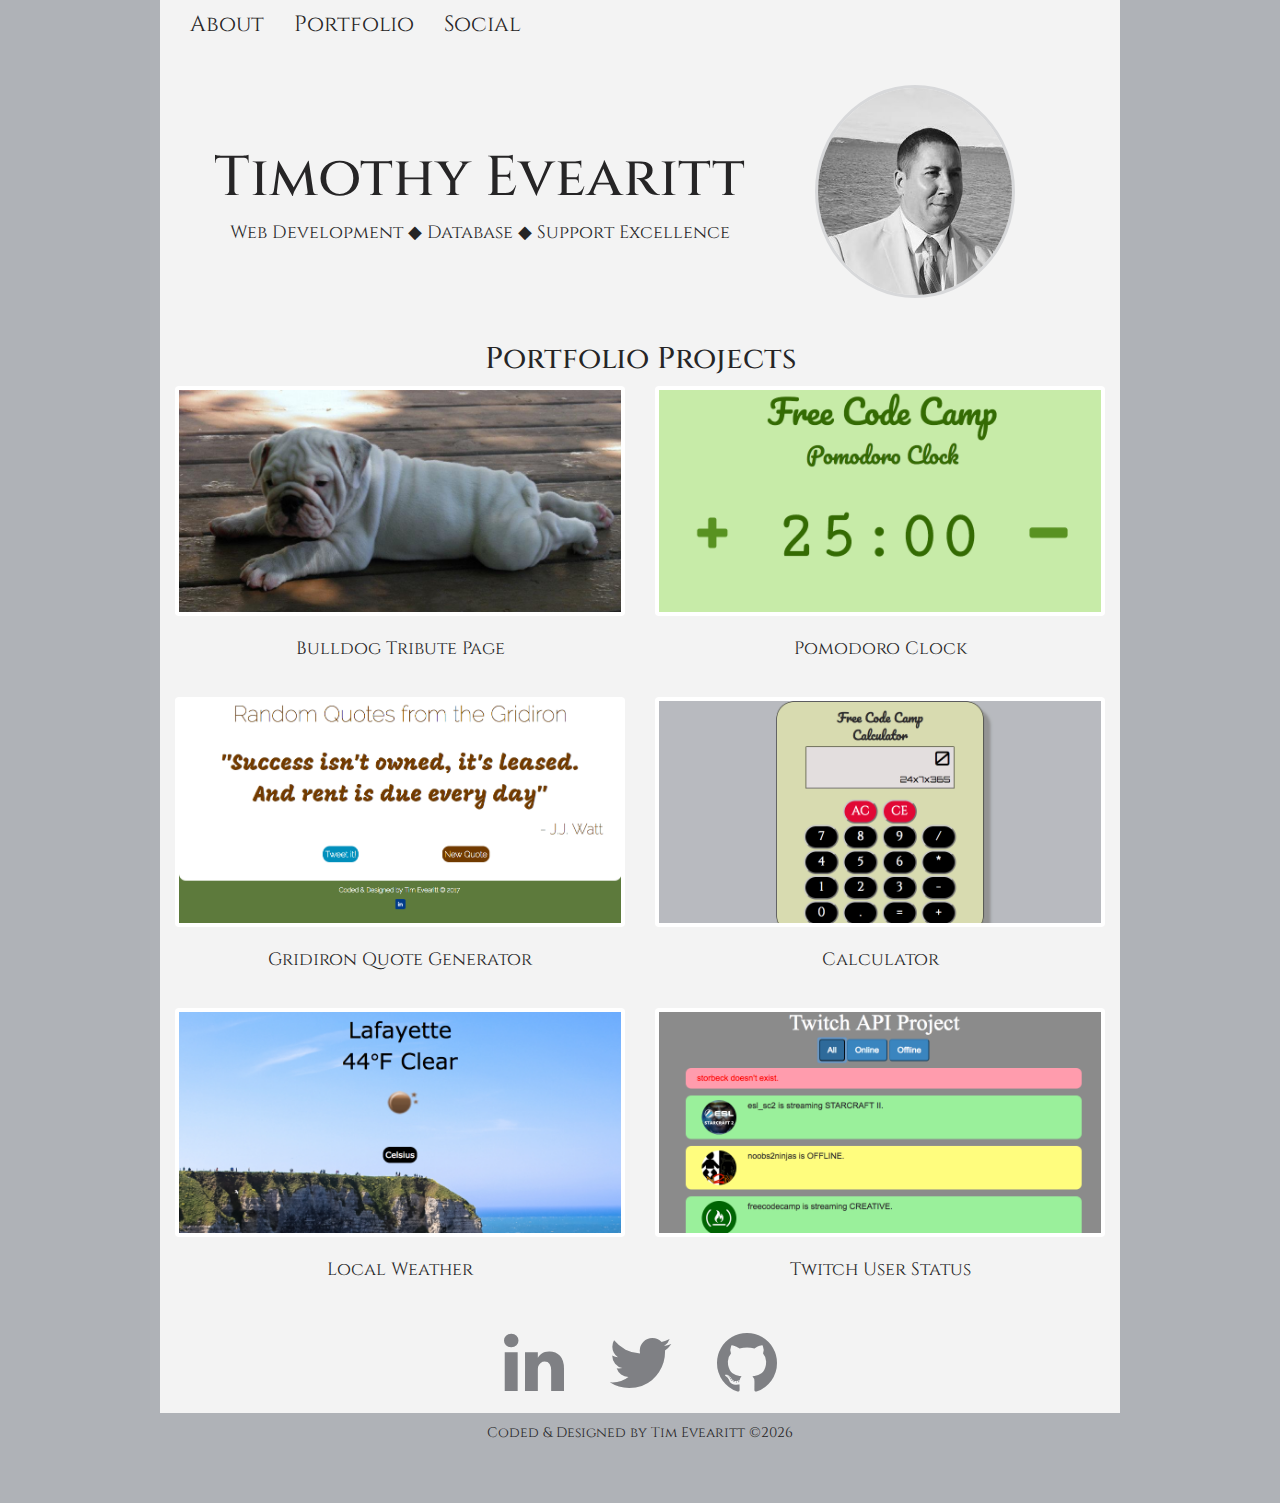
==== index.html @ d093bcc7 "Inserting Weather and twitch view projects into portfolio." ====
<!DOCTYPE html>
  <head>
    <title>Tim Evearitt - Portfolio</title>
    <link rel="stylesheet" href="//maxcdn.bootstrapcdn.com/font-awesome/4.5.0/css/font-awesome.min.css"/>
    <link rel="stylesheet" href="https://maxcdn.bootstrapcdn.com/bootstrap/3.3.7/css/bootstrap.min.css">
    <link rel="stylesheet" type="text/css" href="css/style.css">
    <link href="https://fonts.googleapis.com/css?family=Cinzel" rel="stylesheet">
    <meta name="viewport" content="width=device-width, initial-scale=1">
  </head>
  <body>
  <!-- NAV BAR-->
    <nav class="navbar navbar-default navbar-fixed-top">
      <div class="container">
        <ul class="nav navbar-nav">
          <li><a href="#about">About</a></li>
          <li><a href="#portfolio">Portfolio</a></li>
          <li><a href="#contact">Social</a></li> 
        </ul>
      </div>
    </nav>

    <div class="container">
      <a name="about" id="about"></a>
      <div class="row vertical-align">
        <div class="col-sm-8 text-center">
          <h1>Timothy Evearitt</h1> 
          <p>Web Development &#9670; Database &#9670; Support Excellence</p>
        </div>
        <div class="col-sm-4">
        <img src="images/timevearitt1.jpg" class="img-responsive" id="tim"/>
        </div>
      </div>

      <div class="row text-center">
        <div class="col-xs-12"><a name="portfolio" id="portfolio"></a>
          <h2>Portfolio Projects</h2>
        </div>
      </div>
      <!-- PORTFOLIO ROW 1 -->
      <div class="row">
        <div class="col-sm-6">
          <figure>
            <a href="tribute" class="thumbnail" target="_blank">
              <img src="images/ruxin.jpg" class="img-responsive center-block" alt="A warm deck is Ruxin's favorite place to relax."/>
            </a>
            <figcaption class="text-center">Bulldog Tribute Page</figcaption>
          </figure>
        </div>
        <div class="col-sm-6">
          <figure>
            <a href="pomodoro" class="thumbnail" target="_blank">
              <img src="images/pomodoro.png" alt="Pomodoro"/>
            </a>
            <figcaption class="text-center">Pomodoro Clock</figcaption>
          </figure>
        </div>
      </div>
      <!-- PORTFOLIO ROW 2 -->
      <div class="row">
        <div class="col-sm-6">
          <figure>
            <a href="quote-generator" class="thumbnail" target="_blank">
              <img src="images/quotes.png" class="img-responsive center-block" alt="Gridiron Quotes"/>
            </a>
            <figcaption class="text-center">Gridiron Quote Generator</figcaption>
          </figure>
        </div>
        <div class="col-sm-6">
          <figure>
            <a href="calculator" class="thumbnail" target="_blank">
              <img src="images/calculator.png" alt="Calculator"/>
            </a>
            <figcaption class="text-center">Calculator</figcaption>
          </figure>
        </div>
      </div>
      <!-- PORTFOLIO ROW 3 -->
      <div class="row">
        <div class="col-sm-6">
          <figure>
            <a href="weather" class="thumbnail" target="_blank">
              <img src="images/weather.png" class="img-responsive center-block" alt="weather app"/>
            </a>
            <figcaption class="text-center">Local Weather</figcaption>
          </figure>
        </div>
        <div class="col-sm-6">
          <figure>
            <a href="twitch-viewer" class="thumbnail" target="_blank">
              <img src="images/twitch.png" alt="Twitch"/>
            </a>
            <figcaption class="text-center">Twitch User Status</figcaption>
          </figure>
        </div>
      </div>
      <!-- PORTFOLIO ROW SOCIAL -->
      <div class="row">
        <div class="visible-xs text-center">
          <a href="https://www.linkedin.com/in/timevearitt" target="_blank">
            <i class="fa fa-linkedin fa-3x social"></i></a>
          <a href="https://twitter.com/timevearitt" target="_blank">
            <i class="fa fa-twitter fa-3x social" aria-hidden="true"></i></a>
          <a href="https://github.com/timevearitt" target="_blank"><i class="fa fa-github fa-3x social" aria-hidden="true"></i></a>
        </div>
        <div class="hidden-xs col-sm-12 text-center">
          <a href="https://www.linkedin.com/in/timevearitt" target="_blank">
            <i class="fa fa-linkedin fa-5x social"></i></a>
          <a href="https://twitter.com/timevearitt" target="_blank">
            <i class="fa fa-twitter fa-5x social" aria-hidden="true"></i></a>
          <a href="https://github.com/timevearitt" target="_blank"><i class="fa fa-github fa-5x social" aria-hidden="true"></i></a>
        </div>
      </div>
      <a name="contact" id="contact"></a>
    </div>
  </body>
  <footer class="text-center">Coded & Designed by Tim Evearitt &copy;<script type="text/javascript">document.write(new Date().getFullYear());</script></br>
  </footer>
</html>
---- css/style.css ----
@media (min-width: 1200px) {
  .container {
   max-width: 960px;
  }
}

.navbar {
  background-color: #afb2b7;
  border: none;
}

.container{
  background-color: #f3f3f3;
  padding-bottom: 15px;
}

body{
  font-family: 'Cinzel', serif;
  color: #262526;
  background-color: #afb2b7;
  padding-top: 60px;
}

h1{
  font-size: 28px;
}

li{
  font-size: 18px;
  float: left;
  display: inline-block;
  color: #262526;
}

@media (min-width: 768px){
  h1{
    font-size: 56px;
  }

  p{
    font-size: 18px;
  }

  figcaption{
    font-size: 18px;
  }

  li{
    font-size: 22px;
  }
}

.social{
  color: #7f8084;
  margin: 10px 20px 0px 20px;
}

#tim{
  margin: 25px 0px 25px 0px;
  float: left;
  border: solid 3px;
  border-radius: 50%;
  border-color: #d7d8da;
  width: 200px;
}

.vertical-align {
    display: flex;
    align-items: center;
}

.navbar-default .navbar-nav>li>a {
  color: #262526;
}

.navbar-default .navbar-nav>li>a:hover,
.navbar-default .navbar-nav > li > a:focus{
  color: #afb2b7;
}

.row .thumbnail{
  border: none;
}

#about:before, #portfolio:before, #contact:before{ 
  display: block; 
  content: " "; 
  margin-top: -50px; 
  height: 50px; 
  visibility: hidden; 
}

figure{
  margin-bottom: 35px;
}

footer{
  padding: 10px;
  margin-bottom: 50px;
}
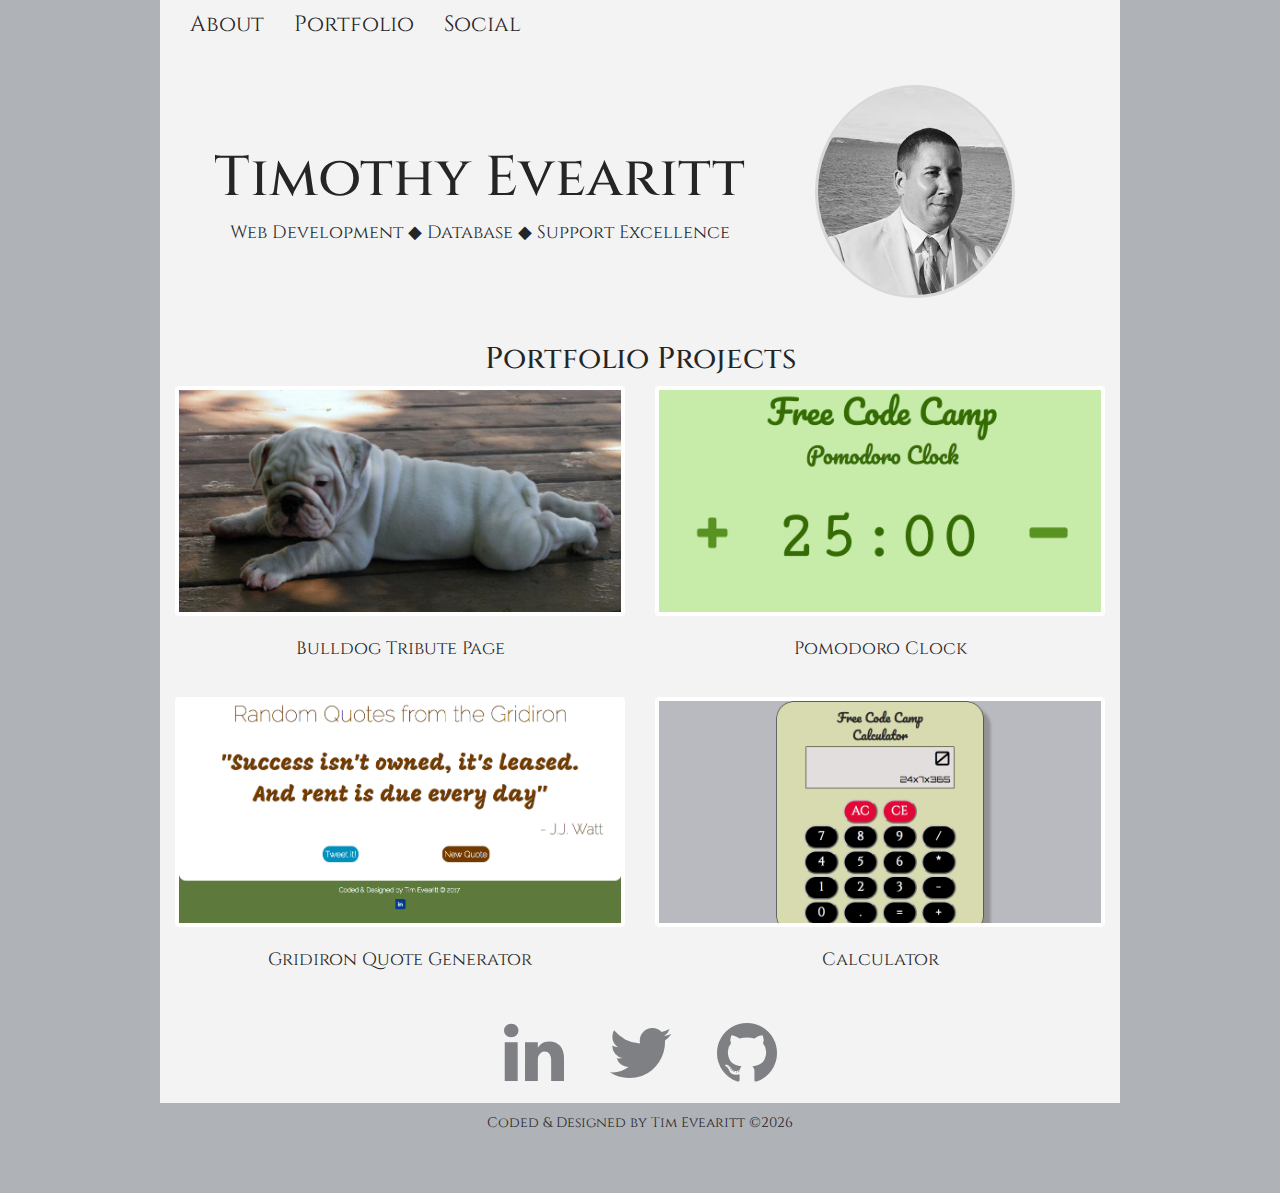
==== commit 9af921b0: "commenting out weather project due to https issue with open weather api." ====
--- a/index.html
+++ b/index.html
@@ -75,7 +75,7 @@
         </div>
       </div>
       <!-- PORTFOLIO ROW 3 -->
-      <div class="row">
+      <!--<div class="row">
         <div class="col-sm-6">
           <figure>
             <a href="weather" class="thumbnail" target="_blank">
@@ -92,7 +92,7 @@
             <figcaption class="text-center">Twitch User Status</figcaption>
           </figure>
         </div>
-      </div>
+      </div> -->
       <!-- PORTFOLIO ROW SOCIAL -->
       <div class="row">
         <div class="visible-xs text-center">
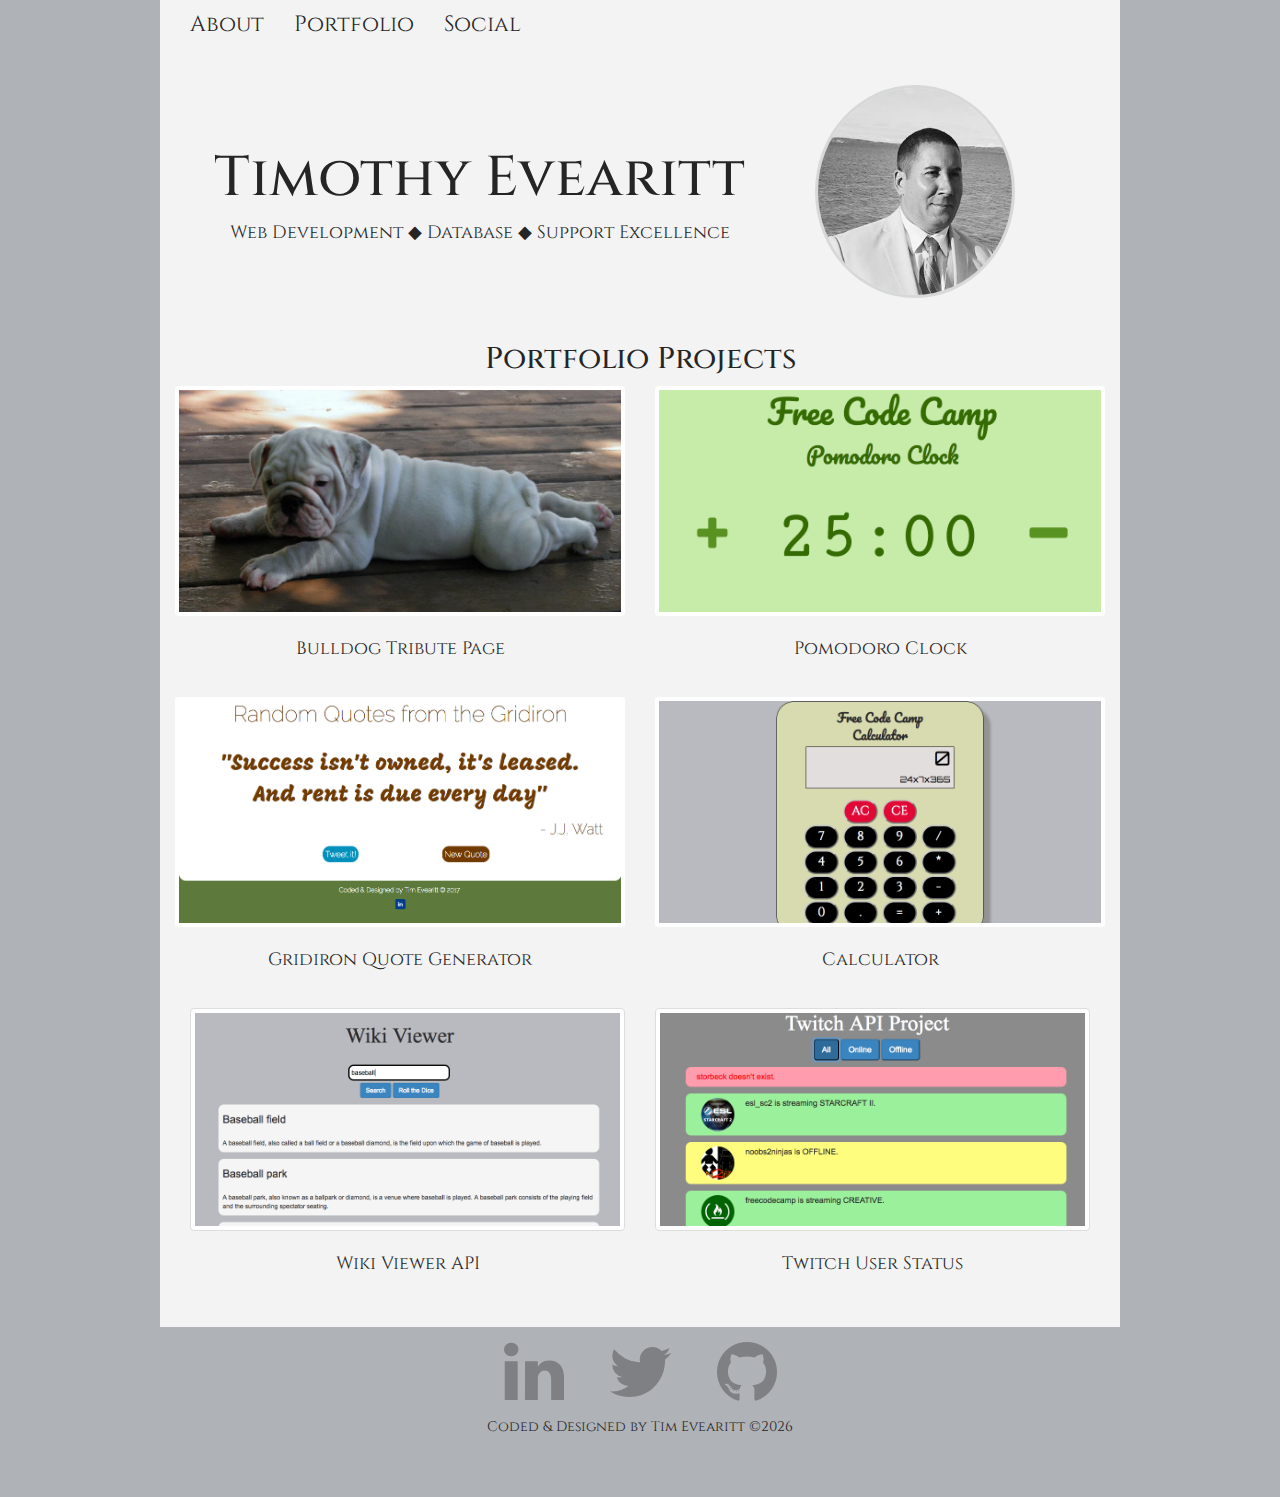
==== commit 1780ac05: "Add wiki viewer project" ====
--- a/index.html
+++ b/index.html
@@ -84,6 +84,15 @@
             <figcaption class="text-center">Local Weather</figcaption>
           </figure>
         </div>
+      -->
+        <div class="col-sm-6">
+          <figure>
+            <a href="wiki-viewer" class="thumbnail" target="_blank">
+              <img src="images/wiki.png" alt="wiki"/>
+            </a>
+            <figcaption class="text-center">Wiki Viewer API</figcaption>
+          </figure>
+        </div>
         <div class="col-sm-6">
           <figure>
             <a href="twitch-viewer" class="thumbnail" target="_blank">
@@ -92,7 +101,7 @@
             <figcaption class="text-center">Twitch User Status</figcaption>
           </figure>
         </div>
-      </div> -->
+      </div>
       <!-- PORTFOLIO ROW SOCIAL -->
       <div class="row">
         <div class="visible-xs text-center">
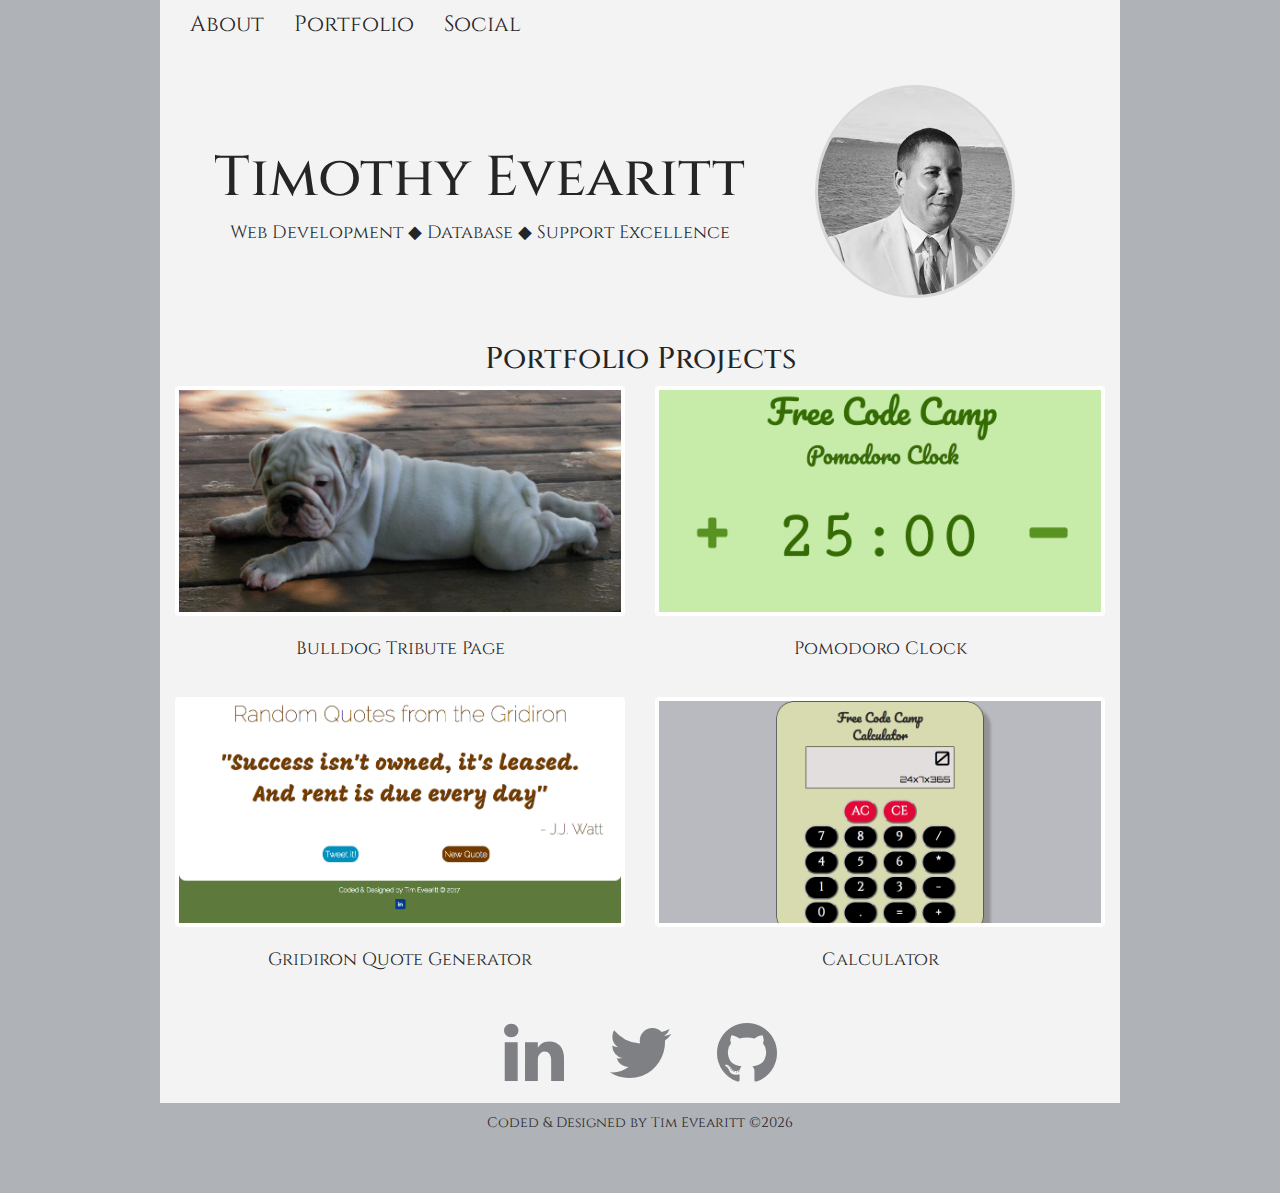
==== commit 69d31b89: "comment out twitch and wiki" ====
--- a/index.html
+++ b/index.html
@@ -84,7 +84,7 @@
             <figcaption class="text-center">Local Weather</figcaption>
           </figure>
         </div>
-      -->
+      
         <div class="col-sm-6">
           <figure>
             <a href="wiki-viewer" class="thumbnail" target="_blank">
@@ -102,6 +102,7 @@
           </figure>
         </div>
       </div>
+      -->
       <!-- PORTFOLIO ROW SOCIAL -->
       <div class="row">
         <div class="visible-xs text-center">
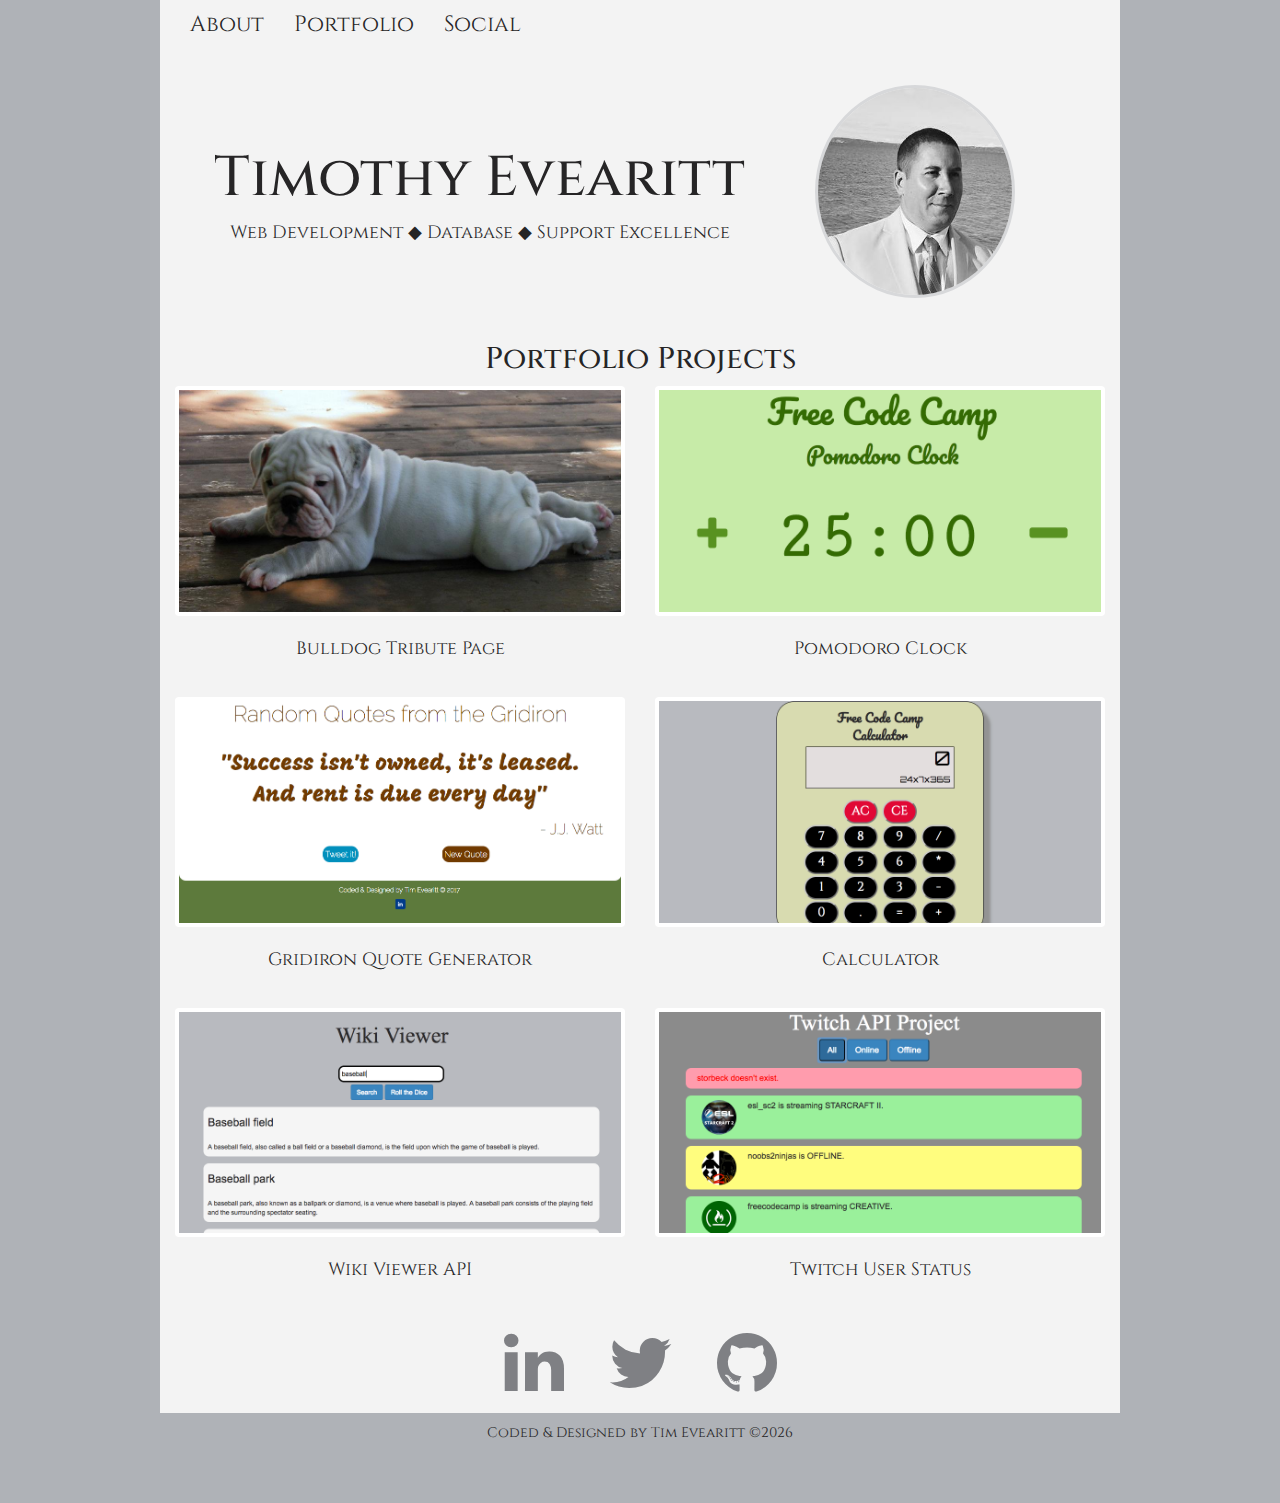
==== commit 7efb6f7e: "reinsert wiki and twitch.  fixed image responsive." ====
--- a/index.html
+++ b/index.html
@@ -75,7 +75,7 @@
         </div>
       </div>
       <!-- PORTFOLIO ROW 3 -->
-      <!--<div class="row">
+      <div class="row"><!--
         <div class="col-sm-6">
           <figure>
             <a href="weather" class="thumbnail" target="_blank">
@@ -84,11 +84,11 @@
             <figcaption class="text-center">Local Weather</figcaption>
           </figure>
         </div>
-      
+        -->
         <div class="col-sm-6">
           <figure>
             <a href="wiki-viewer" class="thumbnail" target="_blank">
-              <img src="images/wiki.png" alt="wiki"/>
+              <img src="images/wiki.png" class="img-responsive center-block" alt="wiki"/>
             </a>
             <figcaption class="text-center">Wiki Viewer API</figcaption>
           </figure>
@@ -96,13 +96,13 @@
         <div class="col-sm-6">
           <figure>
             <a href="twitch-viewer" class="thumbnail" target="_blank">
-              <img src="images/twitch.png" alt="Twitch"/>
+              <img src="images/twitch.png" class="img-responsive center-block" alt="Twitch"/>
             </a>
             <figcaption class="text-center">Twitch User Status</figcaption>
           </figure>
         </div>
       </div>
-      -->
+      
       <!-- PORTFOLIO ROW SOCIAL -->
       <div class="row">
         <div class="visible-xs text-center">
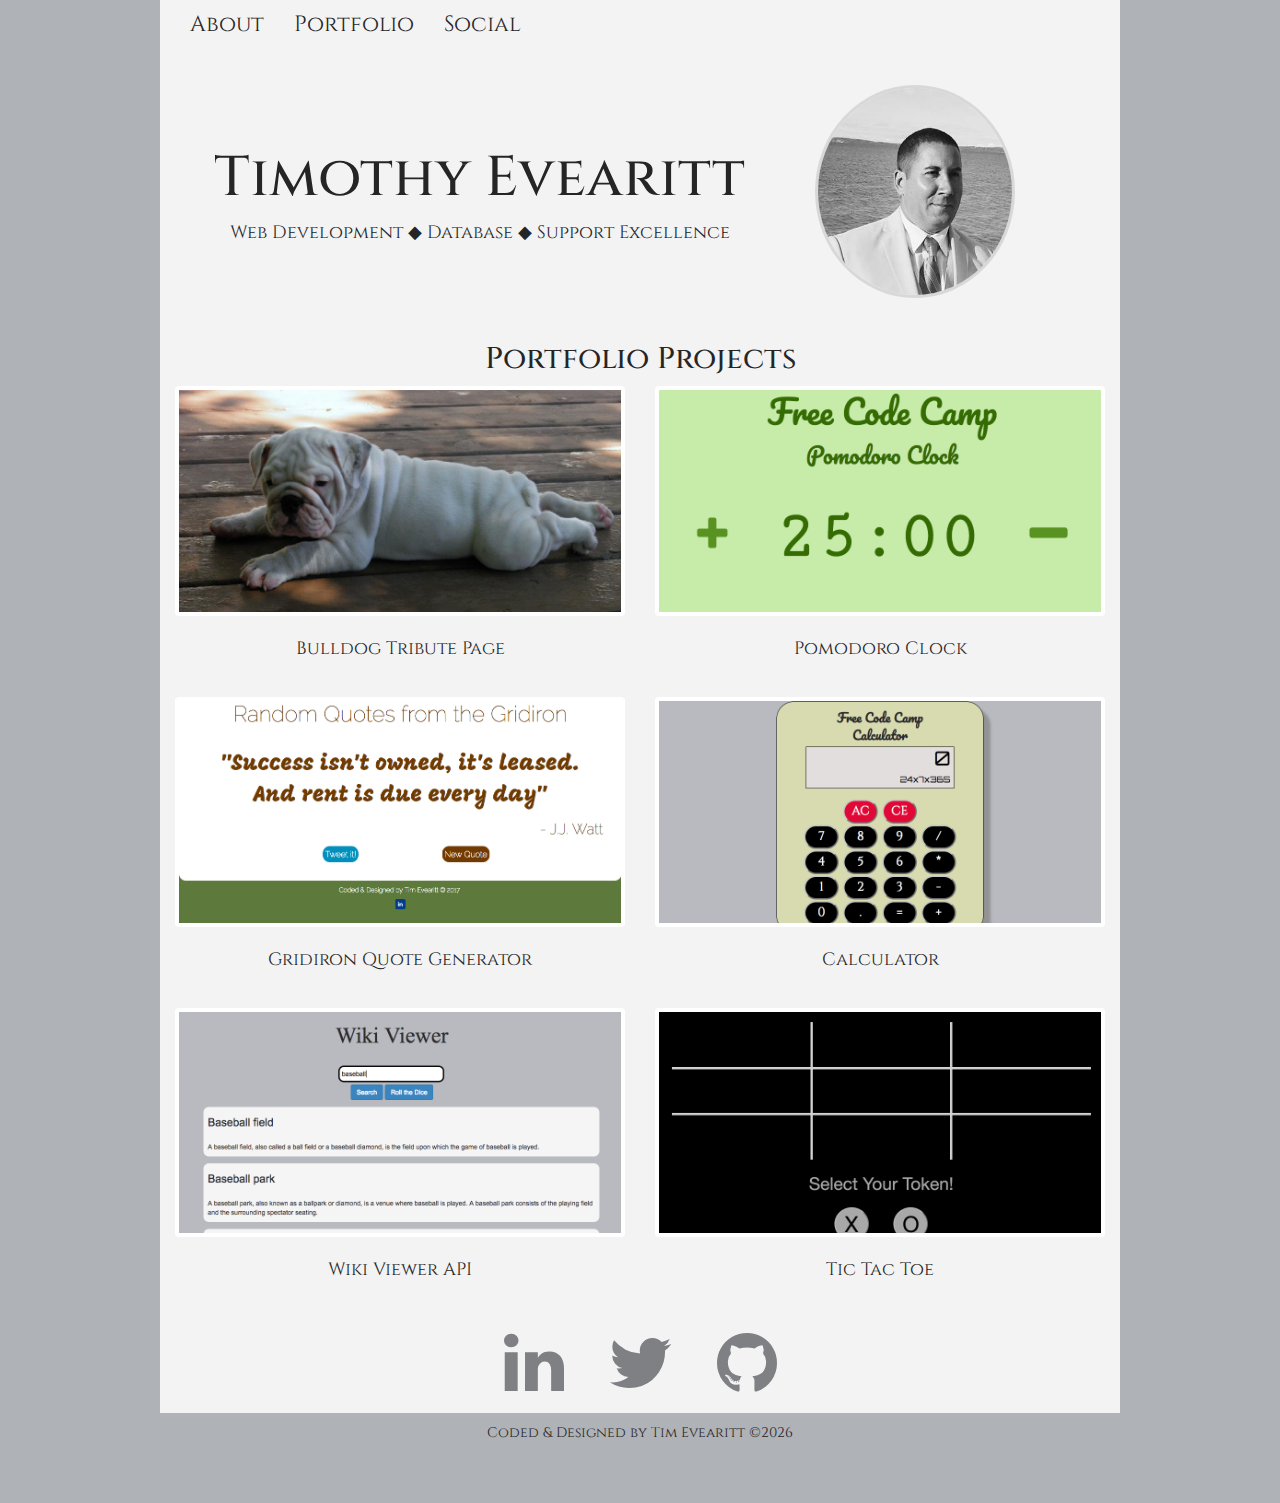
==== commit 5b04d6c4: "Add tic tac toe to portfolio main page.  Commented out the Twitch Viewer API project." ====
--- a/index.html
+++ b/index.html
@@ -95,12 +95,20 @@
         </div>
         <div class="col-sm-6">
           <figure>
+            <a href="tic-tac-toe" class="thumbnail" target="_blank">
+              <img src="images/tic-tac-toe.png" class="img-responsive center-block" alt="Tic Tac Toe"/>
+            </a>
+            <figcaption class="text-center">Tic Tac Toe</figcaption>
+          </figure>
+        </div>
+        <!--<div class="col-sm-6">
+          <figure>
             <a href="twitch-viewer" class="thumbnail" target="_blank">
               <img src="images/twitch.png" class="img-responsive center-block" alt="Twitch"/>
             </a>
             <figcaption class="text-center">Twitch User Status</figcaption>
           </figure>
-        </div>
+        </div>-->
       </div>
       
       <!-- PORTFOLIO ROW SOCIAL -->
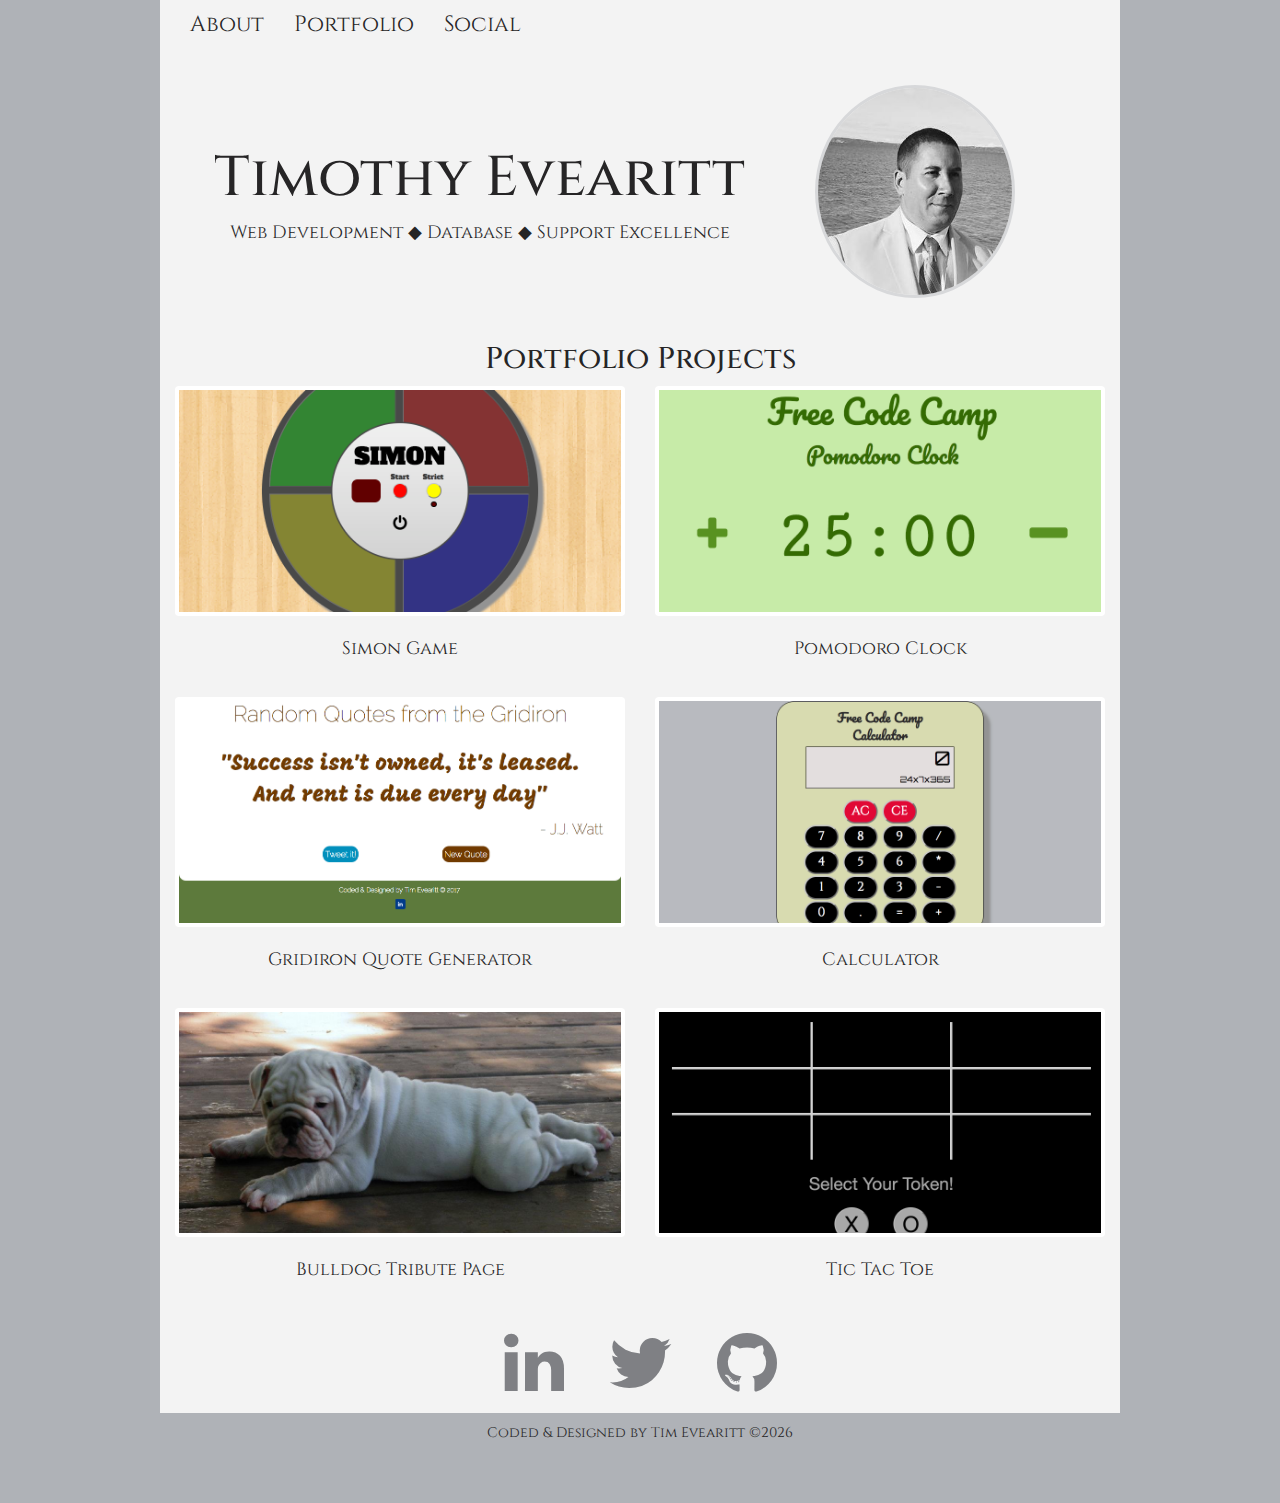
==== commit 1c94a0e8: "Add Simon to index and rearrange tribute." ====
--- a/index.html
+++ b/index.html
@@ -40,10 +40,10 @@
       <div class="row">
         <div class="col-sm-6">
           <figure>
-            <a href="tribute" class="thumbnail" target="_blank">
-              <img src="images/ruxin.jpg" class="img-responsive center-block" alt="A warm deck is Ruxin's favorite place to relax."/>
+            <a href="simon" class="thumbnail" target="_blank">
+              <img src="images/simon.png" class="img-responsive center-block" alt="simon"/>
             </a>
-            <figcaption class="text-center">Bulldog Tribute Page</figcaption>
+            <figcaption class="text-center">Simon Game</figcaption>
           </figure>
         </div>
         <div class="col-sm-6">
@@ -87,10 +87,10 @@
         -->
         <div class="col-sm-6">
           <figure>
-            <a href="wiki-viewer" class="thumbnail" target="_blank">
-              <img src="images/wiki.png" class="img-responsive center-block" alt="wiki"/>
+            <a href="tribute" class="thumbnail" target="_blank">
+              <img src="images/ruxin.jpg" class="img-responsive center-block" alt="A warm deck is Ruxin's favorite place to relax."/>
             </a>
-            <figcaption class="text-center">Wiki Viewer API</figcaption>
+            <figcaption class="text-center">Bulldog Tribute Page</figcaption>
           </figure>
         </div>
         <div class="col-sm-6">
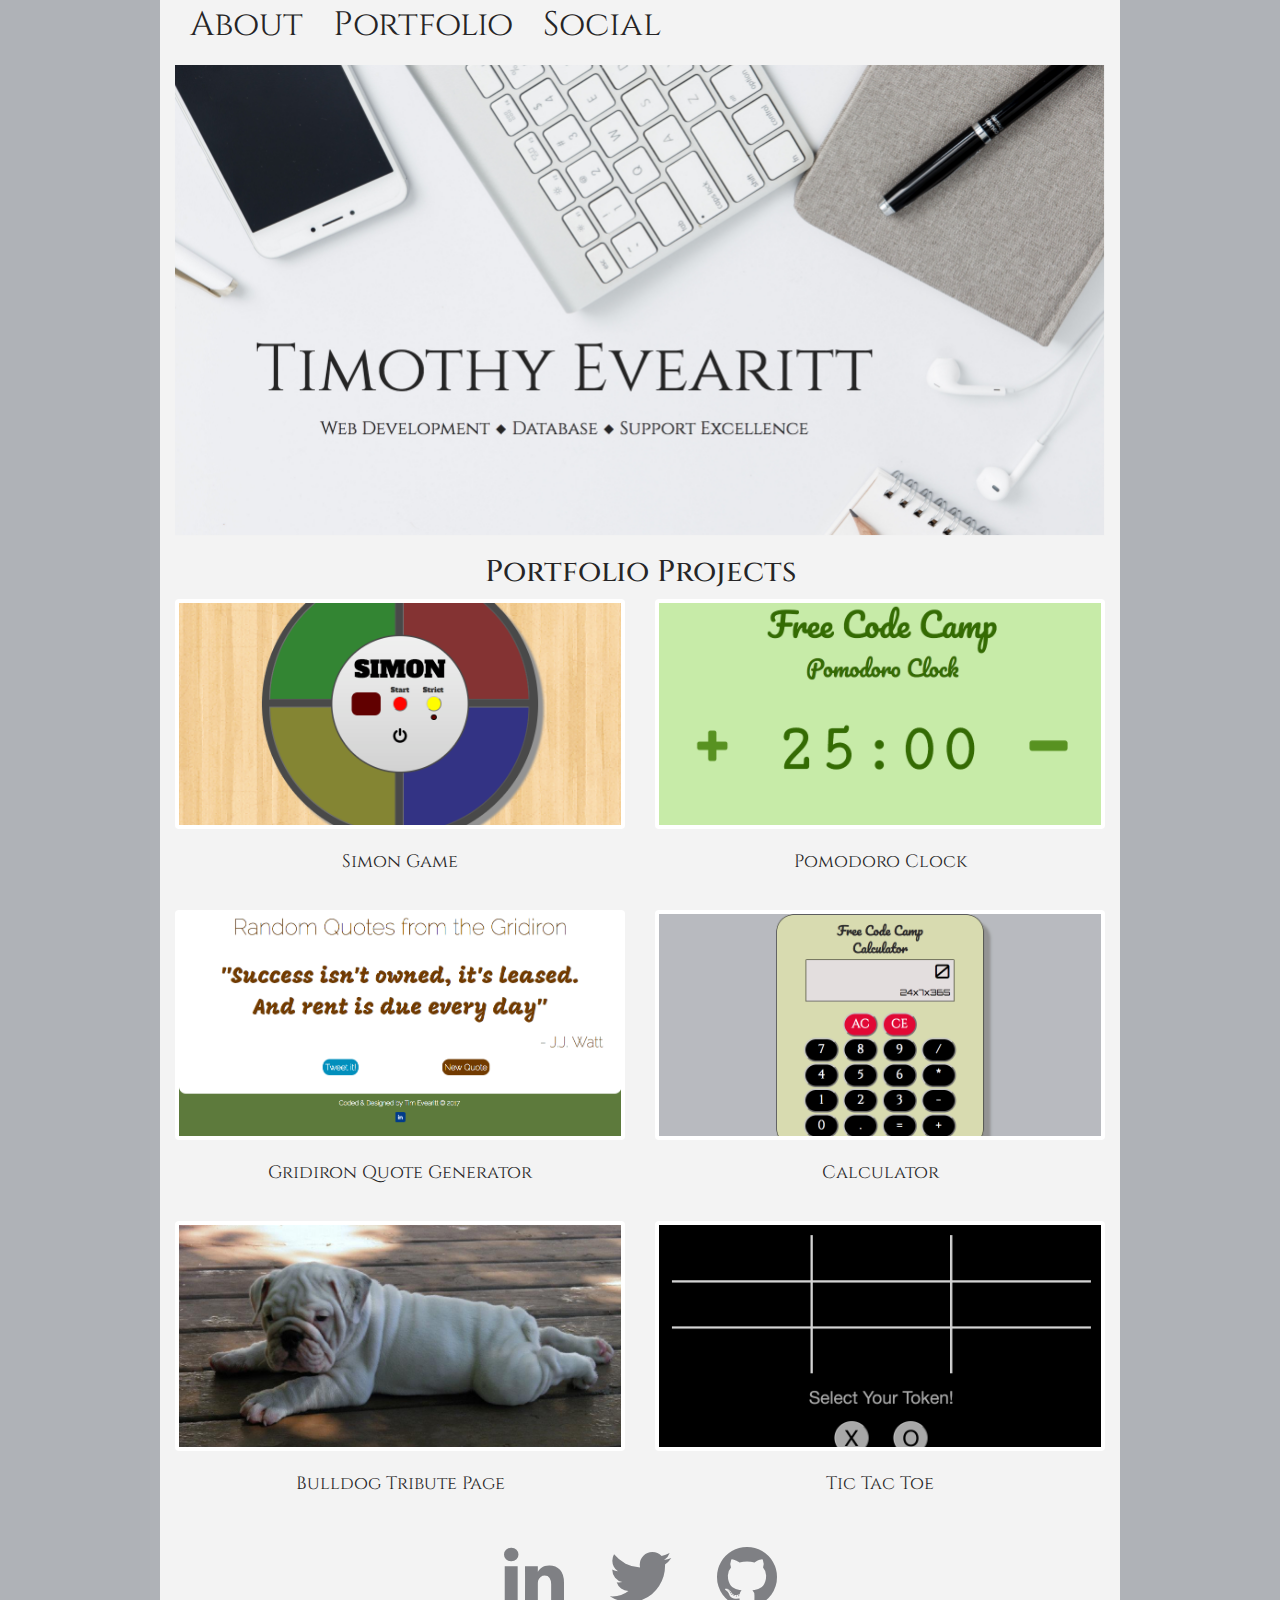
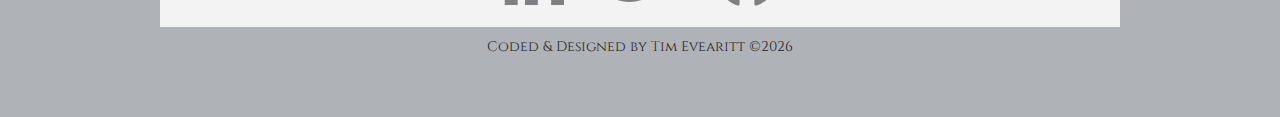
==== commit 70e197a2: "add hero image" ====
--- a/index.html
+++ b/index.html
@@ -21,14 +21,17 @@
 
     <div class="container">
       <a name="about" id="about"></a>
-      <div class="row vertical-align">
-        <div class="col-sm-8 text-center">
-          <h1>Timothy Evearitt</h1> 
-          <p>Web Development &#9670; Database &#9670; Support Excellence</p>
+      <div id="top" class="row vertical-align">
+        <div class="col-sm-12 text-center">
+          <img src="images/portfolio-hero.jpg" class="img-responsive" id="hero"/>
+          <!--<div id="hero-text">
+            <h1>Timothy Evearitt</h1> 
+            <p>Web Development &#9670; Database &#9670; Support Excellence</p>
+          </div>-->
         </div>
-        <div class="col-sm-4">
+        <!--<div class="col-xl-4">
         <img src="images/timevearitt1.jpg" class="img-responsive" id="tim"/>
-        </div>
+        </div>-->
       </div>
 
       <div class="row text-center">
--- a/css/style.css
+++ b/css/style.css
@@ -34,7 +34,7 @@
 
 @media (min-width: 768px){
   h1{
-    font-size: 56px;
+    font-size: 66px;
   }
 
   p{
@@ -46,7 +46,7 @@
   }
 
   li{
-    font-size: 22px;
+    font-size: 34px;
   }
 }
 
@@ -78,6 +78,17 @@
   color: #afb2b7;
 }
 
+#hero{
+  position: relative;
+
+}
+
+#hero-text{
+  top: 55%;
+  left: 10%;
+  position: absolute;
+}
+
 .row .thumbnail{
   border: none;
 }
